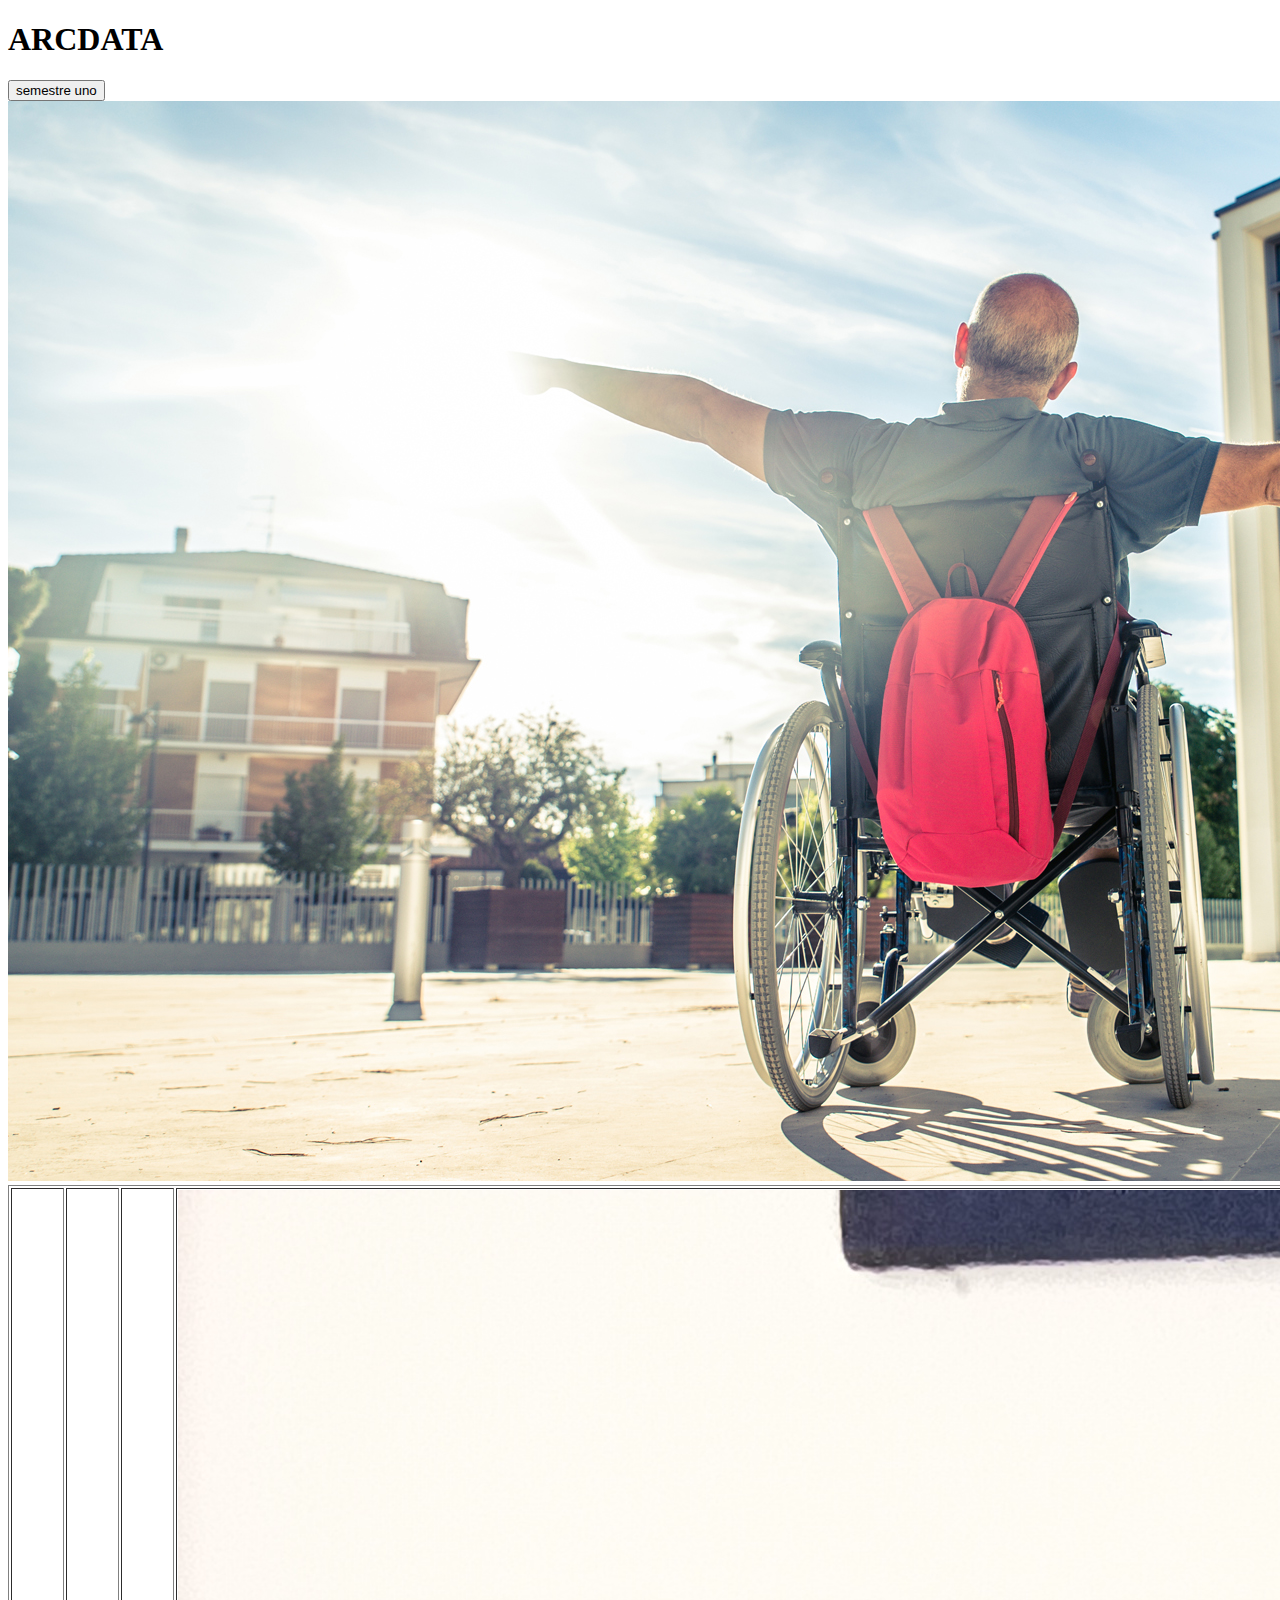
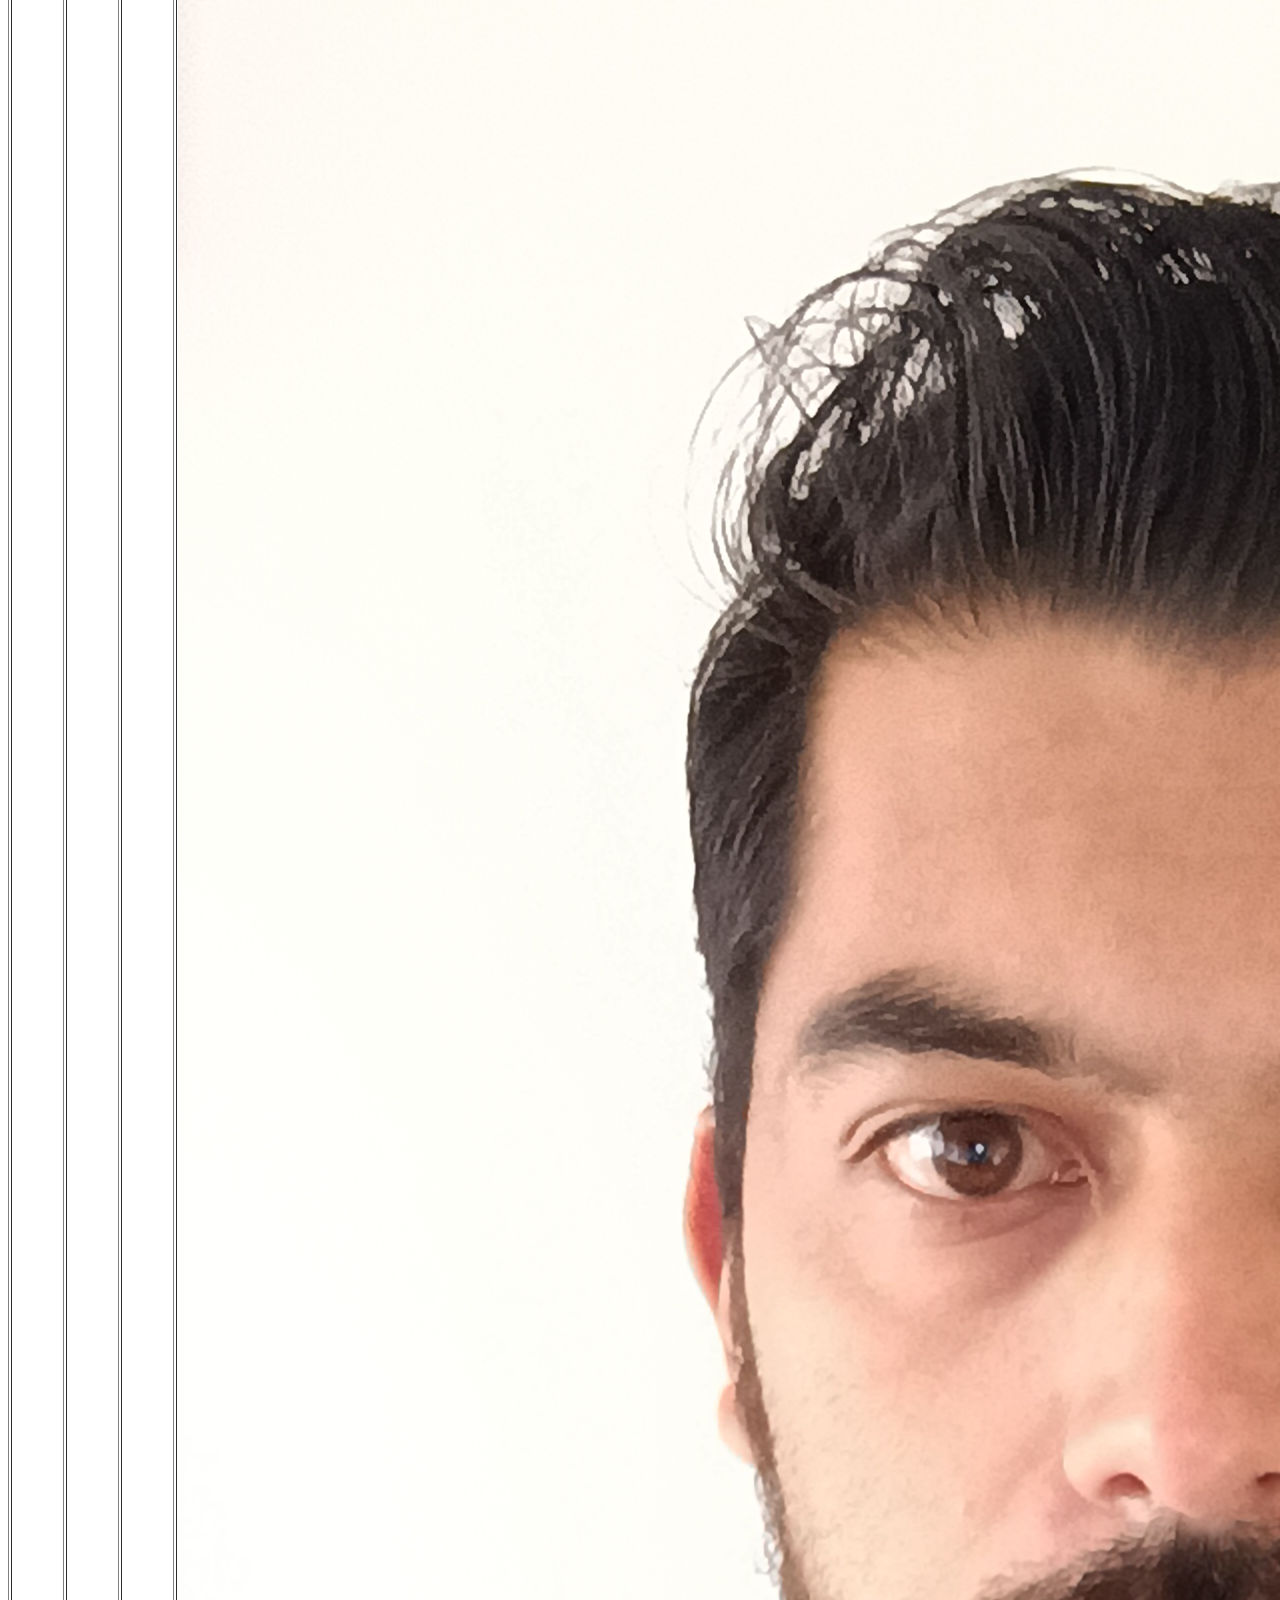
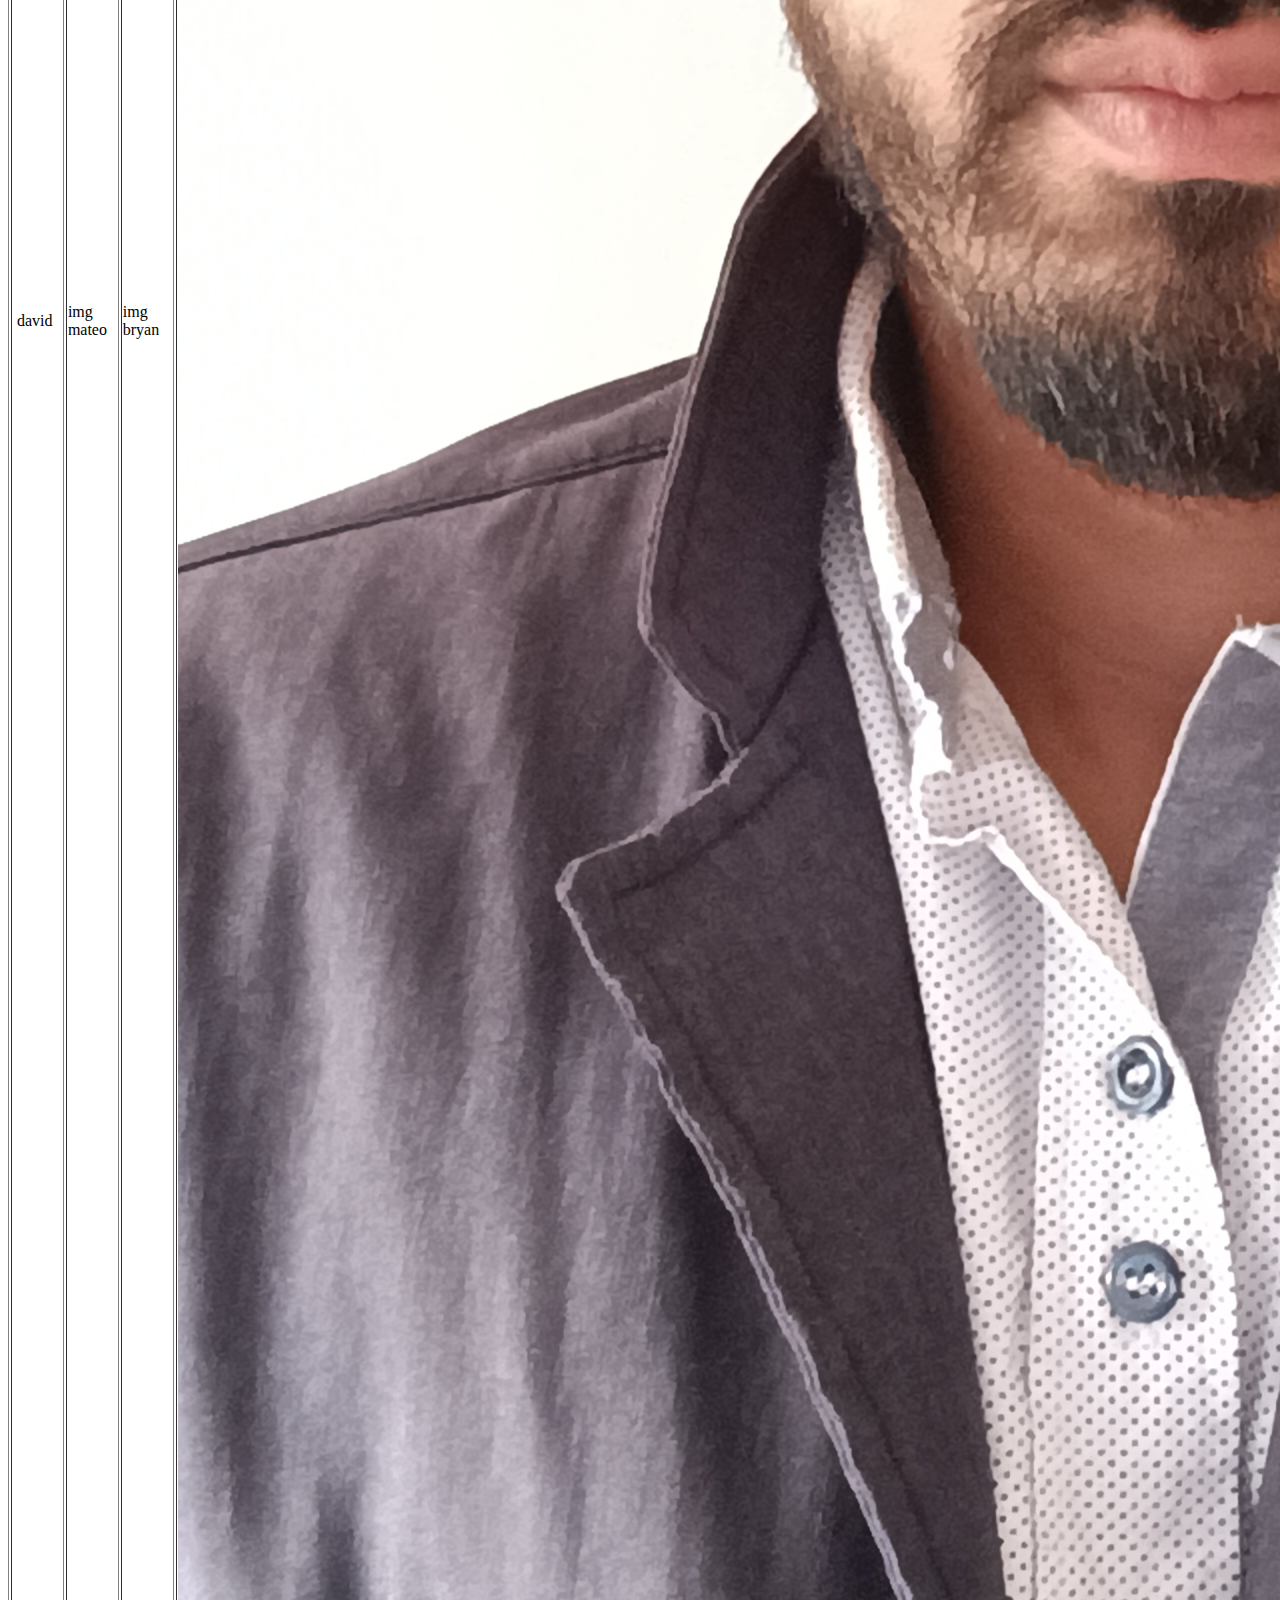
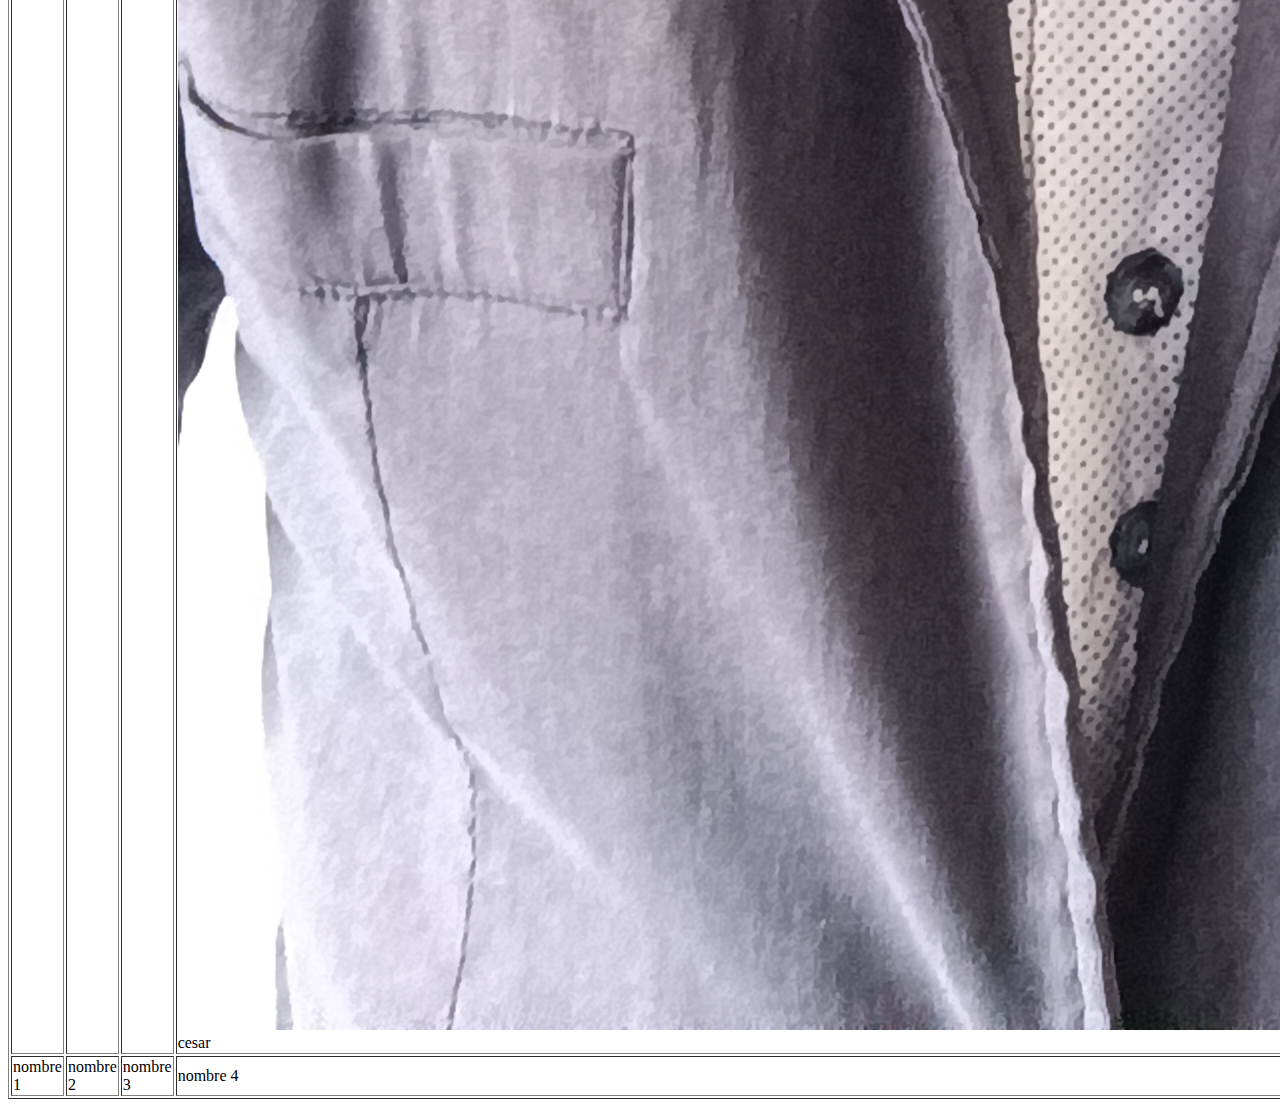
==== index.html @ c694d721 "version prueba" ====
<!DOCTYPE html>
<html lang="en">
<head>
    <meta charset="UTF-8">
    <meta name="viewport" content="width=device-width, initial-scale=1.0">
    <title>Document</title>
</head>
<body>

    <div>
      
        <h1> ARCDATA </h1>
        <a href="semestre1.html">
            <button>
                semestre uno 
            </button>
        </a>
        <img src="img/fondo1.jpg" alt="imgen que hace alusion ha una persona discapacitada">


    </div>
    <div>

        <table border="1">
            
            <tr>
                <td> <img src="" alt=""> david</td>
                <td> img mateo</td>
                <td> img bryan</td>
                <td> <img src="img/cesar.jpg" alt="foto de integrante cesar "> cesar</td>
            </tr>
            <tr>
                <td>nombre 1 </td>
                <td>nombre 2 </td>
                <td>nombre 3 </td>
                <td>nombre 4 </td>
            </tr>


        </table>


    </div>



</body>
</html>
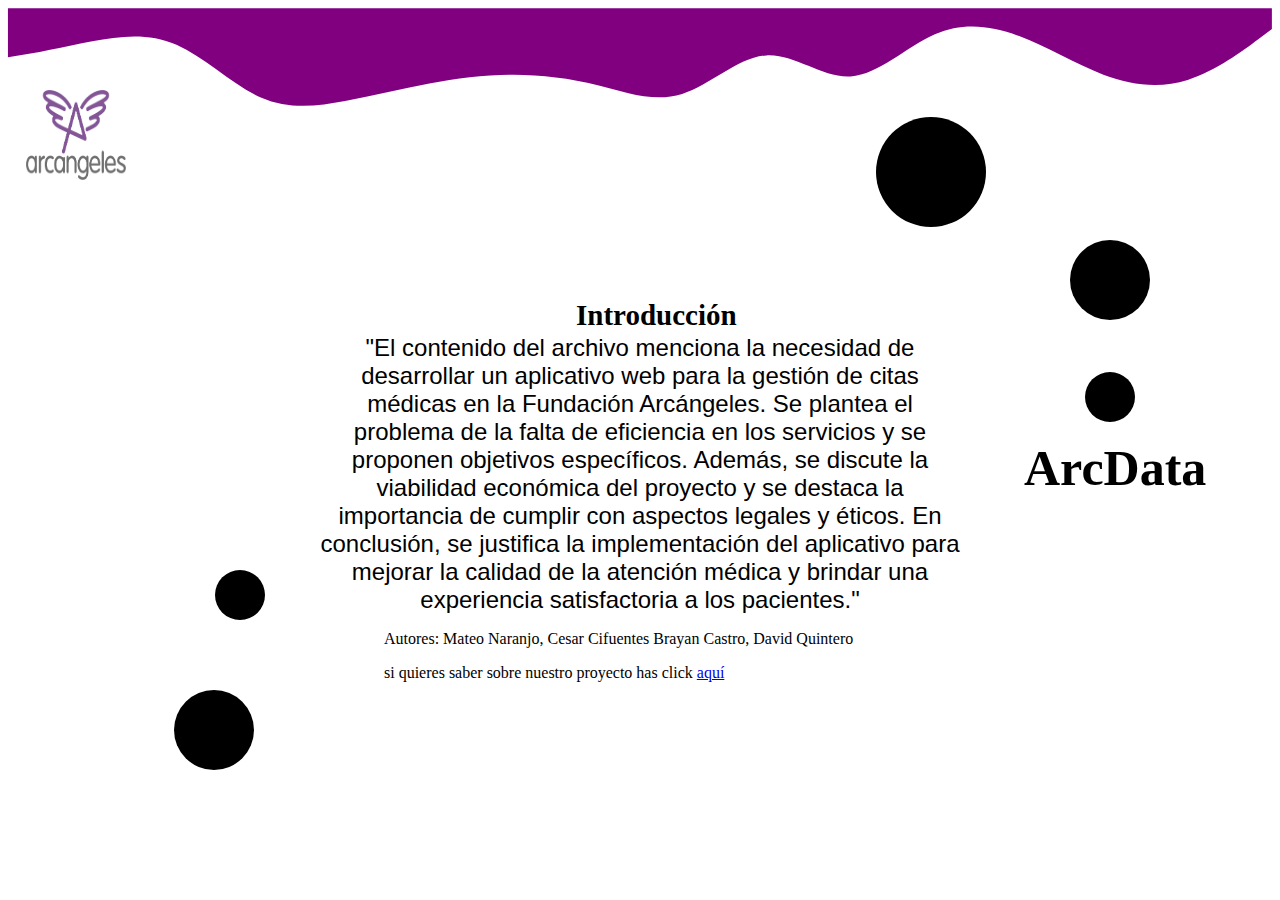
==== commit 59a2b28f: "Add files via upload" ====
--- a/index.html
+++ b/index.html
@@ -1,48 +1,113 @@
 <!DOCTYPE html>
 <html lang="en">
 <head>
-    <meta charset="UTF-8">
-    <meta name="viewport" content="width=device-width, initial-scale=1.0">
-    <title>Document</title>
+    
+       
+    <title>Proyecto ArcData</title>
+    <link rel="stylesheet" type="text/css" href="arcdata.css">
 </head>
-<body>
+<body class=>
+    <svg id="wave" style="transform:rotate(180deg); transition: 0.3s" viewBox="0 0 1440 120" version="1.1" xmlns="http://www.w3org/2000/svg">
+        <defs>
+            <linearGradient id="sw-gradient-0" x1="0" x2="0" y1="1" y2="0">
+                <stop stop-color="#800080" offset="0%"></stop>
+                <stop stop-color="#800080" offset="0%"></stop>
+                <stop stop-color="#800080" offset="100%"></stop>
+            </linearGradient>
+        </defs>
+        <path style="transform:translate(0, 0px); opacity:1" 
+        fill="url(#sw-gradient-0)"
+         d="M0,96L16,84C32,72,64,48,96,38C128,28,160,32,192,44C224,56,256,76,
+         288,88C320,100,352,104,384,90C416,76,448,44,480,42C512,40,544,68,576,
+         66C608,64,640,32,672,22C704,12,736,24,768,32C800,40,832,44,864,44C896,
+         44,928,40,960,34C992,28,1024,20,1056,14C1088,8,1120,4,1152,18C1184,32,
+         1216,64,1248,78C1280,92,1312,88,1344,82C1376,76,1408,68,1440,64C1472,60,
+         1504,60,1536,54C1568,48,1600,36,1632,34C1664,32,1696,40,1728,52C1760,64,
+         1792,80,1824,88C1856,96,1888,96,1920,98C1952,100,1984,104,2016,98C2048,92,
+         2080,76,2112,72C2144,68,2176,76,2208,84C2240,92,2272,100,2288,104L2304,108L2304,
+         120L2288,120C2272,120,2240,120,2208,120C2176,120,2144,120,2112,120C2080,120,2048,
+         120,2016,120C1984,120,1952,120,1920,120C1888,120,1856,120,1824,120C1792,120,1760,
+         120,1728,120C1696,120,1664,120,1632,120C1600,120,1568,120,1536,120C1504,120,1472,
+         120,1440,120C1408,120,1376,120,1344,120C1312,120,1280,120,1248,120C1216,120,1184,
+         120,1152,120C1120,120,1088,120,1056,120C1024,120,992,120,960,120C928,120,896,120,
+         864,120C832,120,800,120,768,120C736,120,704,120,672,120C640,120,608,120,576,120C544,
+         120,512,120,480,120C448,120,416,120,384,120C352,120,320,120,288,120C256,120,224,120,
+         192,120C160,120,128,120,96,120C64,120,32,120,16,120L0,120Z">
+        </path>
 
-    <div>
-      
-        <h1> ARCDATA </h1>
-        <a href="semestre1.html">
-            <button>
-                semestre uno 
-            </button>
-        </a>
-        <img src="img/fondo1.jpg" alt="imgen que hace alusion ha una persona discapacitada">
+   
+        
+    </svg>
+    <svg class="circle1" width="300" height="200">
+        <circle cx="150" cy="100"
+        r="40" fill="black">
 
+    </svg>
+    <svg class="circle2" width="300" height="200">
+        <circle cx="150" cy="100"
+        r="55" fill="black">
 
+    </svg>
+    <svg class="circle3" width="300" height="200">
+        <circle cx="150" cy="100"
+        r="25" fill="black">
+
+    </svg>
+    <svg class="circle4" width="300" height="200">
+        <circle cx="150" cy="100"
+        r="40" fill="black">
+
+    </svg>
+    
+    </svg>
+    <svg class="circle6" width="300" height="200">
+        <circle cx="150" cy="100"
+        r="25" fill="black">
+
+    </svg>
+   
+    <diV>
+         <h1 class="fuente">ArcData</h1>
+         <main> 
+            
+            <img class="arca" src="img/cropped-cropped-arcangeles-logo.png"  width="100px" height="90px" alt="Este es el logo de la fundación arcangeles">
+            <h3 class="int">Introducción</h3>
+            <p class="inicio">"El contenido del archivo menciona la necesidad de 
+                desarrollar un aplicativo web para la gestión de citas médicas en la Fundación Arcángeles. Se plantea el problema de la falta
+                de eficiencia en los servicios y se proponen objetivos específicos. Además, se discute la
+                viabilidad económica del proyecto y se destaca la importancia de cumplir con aspectos
+                legales y éticos. En conclusión, se justifica la implementación del aplicativo para mejorar
+                la calidad de la atención médica y brindar una experiencia satisfactoria a los pacientes."</p>
+
+            
+         </main>
+    </diV>
+    <div class="autoress">
+        <tr>
+            <th>Autores:</th>
+           
+            
+        </tr>
+        <tr>
+          <td>Mateo</td>
+          <td>Naranjo,</td>  
+        </tr>
+        <tr>
+            <td>Cesar </td>
+            <td>Cifuentes</td>
+        </tr>
+        <tr>
+            <td>Brayan</td>
+            <td>Castro,</td>
+        </tr>
+        <tr>
+            <td>David</td>
+            <td>Quintero</td>
+        </tr>
+        <p>si quieres saber sobre nuestro proyecto has click <a href="semtre1.html">aquí</a></p>
     </div>
-    <div>
-
-        <table border="1">
-            
-            <tr>
-                <td> <img src="" alt=""> david</td>
-                <td> img mateo</td>
-                <td> img bryan</td>
-                <td> <img src="img/cesar.jpg" alt="foto de integrante cesar "> cesar</td>
-            </tr>
-            <tr>
-                <td>nombre 1 </td>
-                <td>nombre 2 </td>
-                <td>nombre 3 </td>
-                <td>nombre 4 </td>
-            </tr>
-
-
-        </table>
-
-
-    </div>
-
-
-
+    <div class="forma"></div>
+    
+    
 </body>
 </html>--- a/arcdata.css
+++ b/arcdata.css
@@ -0,0 +1,480 @@
+.inicio{
+    font-family:Arial;
+    position: absolute;
+            top: 50%;
+            left: 50%;
+            transform: translate(-50%, -50%);
+            text-align: center;
+            font-size: 24px;
+    
+}
+
+.autoress{
+    position: absolute;
+        top: 70%;
+        left: 30%;
+}
+
+.fuente{
+    position:absolute;
+        top: 45%;
+        left: 80%;
+        font-size: 50px;
+        text-decoration: none;
+        font-family:  'Times New Roman';
+    
+}
+
+.int{
+    position: absolute;
+        top: 30%;
+        left: 45%;
+        font-size: 29px;
+        display: flex;
+        flex-wrap: wrap;
+}
+
+body{
+    background-color: white;
+}
+
+.arca{
+    position: absolute;
+        top:10%;
+        left:2%;
+}
+.circle1{
+    position:absolute;
+        top: 20%;
+        left: 75%;
+}
+
+.circle2{
+    position: absolute;
+        top: 8%;
+        left: 61%;
+
+
+}
+
+.circle3{
+    position:absolute ;
+        top: 33%;
+        left: 75%;
+
+}
+
+.circle4{
+    position:absolute;
+        top: 70%;
+        left: 5%;
+}
+
+.circle6{
+    position:absolute ;
+        top: 55%;
+        left: 7%;
+
+}
+
+.circle7{
+    position:absolute;
+        top: 20%;
+        left: 87%;
+}
+
+.circle8{
+    position: absolute;
+        top: 40%;
+        left: 75%;
+
+
+}
+
+.circle9{
+    position:absolute ;
+        top: 15%;
+        left: 70%;
+
+}
+
+.circle10{
+    position:absolute;
+        top: 45%;
+        left: 20%;
+}
+
+
+
+
+
+
+.circle11{
+    position:absolute ;
+        top: 120%;
+        left: 7%;
+
+}
+
+
+.fuente2{
+    
+    position: absolute;
+        top: 3%;
+        left: 5%;
+        font-size: 50px;
+        text-decoration: none;
+        color: black;
+        
+}
+
+.regresar{
+    font-family:Arial;
+    position: absolute;
+            top: 50%;
+            left: 50%;
+            transform: translate(-50%, -50%);
+            text-align: center;
+            font-size: 24px;
+    
+}
+
+.siguiente{
+    font-family:Arial;
+    position: absolute;
+            top: 2%;
+            left: 90%;
+            transform: translate(-50%, -50%);
+            text-align: center;
+            font-size: 20px;
+            color: white;
+            text-decoration: none;
+    
+}
+
+.anterior{
+    font-family:Arial;
+    position: absolute;
+    top: 2%;
+    left: 5%;
+    transform: translate(-50%, -50%);
+    text-align: center;
+    font-size: 20px;
+    color: white;
+    text-decoration: none;
+}
+
+.rect1{
+    position: absolute;
+    top: 2%;
+    left: 1.5%;
+}
+
+.rect2{
+    position: absolute;
+    top: 2%;
+    left: 86.5%;
+}
+
+.e-r{
+    position: absolute;
+    top:14%;
+    left:10%;
+    width: 1200px ;
+    height: 1400px ;
+}
+
+.ob{
+    position: absolute;
+        top: 20%;
+        left: 30%;
+        font-size: 40px;
+        
+}
+
+.objetivos{
+    position: absolute;
+        top: 30%;
+        left: 20%;
+        font-size: 24px;
+        font-family: Arial;
+        width: 800px;
+}
+
+.es{
+    position: absolute;
+        top:45% ;
+        left:25% ;
+        font-size:40px ;
+
+
+}
+
+.especificos1{
+    position: absolute;
+        top: 55%;
+        left: 20%;
+        font-size: 24px;
+        font-family: Arial ;
+        width: 800px;
+        height: 1200px;
+
+}
+
+.especificos2{
+    position: absolute;
+        top: 60%;
+        left: 20%;
+        font-size: 24px;
+        font-family: Arial ;
+        width: 800px;
+        height: 1200px;
+
+}
+
+.especificos3{
+    position: absolute;
+        top: 67%;
+        left: 20%;
+        font-size: 24px;
+        font-family: Arial ;
+        width: 800px;
+        height: 1200px;
+
+}
+
+.pro{
+    position: absolute;
+        top:10% ;
+        left:30% ;
+        font-size:40px ;
+
+
+}
+
+.problema{
+    position: absolute;
+        top: 20%;
+        left: 20%;
+        font-size: 24px;
+        font-family:'Segoe UI';
+        width: 800px;
+        height: 1200px;
+}
+
+.just{
+    position: absolute;
+        top:35% ;
+        left:25% ;
+        font-size:40px ;
+
+
+}
+
+.Justificacion{
+    position: absolute;
+        top: 42%;
+        left: 20%;
+        font-size: 24px;
+        font-family: 'Segoe UI' ;
+        width: 800px;
+        height: 1200px;
+}
+
+.via{
+    position: absolute;
+        top:20% ;
+        left:25% ;
+        font-size:40px ;
+}
+.viabilidad{
+    position: absolute;
+        top: 30%;
+        left: 20%;
+        font-size: 24px;
+        font-family: 'Segoe UI' ;
+        width: 800px;
+        height: 1200px;
+}
+.marco{
+    position:absolute;
+        top:120% ;
+        left:25% ;
+        font-size:40px ;
+       
+        
+}
+.marcoteorico{
+    position: absolute;
+        top: 130%;
+        left: 20%;
+        font-size: 24px;
+        font-family: 'Segoe UI' ;
+        width: 800px;
+        height: 1200px;
+}
+.antecedentes{
+    position: absolute;
+        top:145% ;
+        left:20% ;
+        font-size:40px ;
+}
+.antecedentesdelainvestigacion{
+    position: absolute;
+        top: 155%;
+        left: 20%;
+        font-size: 24px;
+        font-family: 'Segoe UI' ;
+        width: 800px;
+        height: 1200px;
+}
+.bases{
+    position: absolute;
+        top:240% ;
+        left:20% ;
+        font-size:40px ;
+}
+.basesteoricas{
+    position: absolute;
+        top: 250%;
+        left: 20%;
+        font-size: 24px;
+        font-family: 'Segoe UI' ;
+        width: 800px;
+        height: 1200px;
+}.avances{
+    position: absolute;
+        top:300%;
+        left:20% ;
+        font-size:40px ;
+}
+.avancestecno{
+    position: absolute;
+        top: 310%;
+        left: 20%;
+        font-size: 24px;
+        font-family: 'Segoe UI' ;
+        width: 800px;
+        height: 1200px;
+}
+
+.tablas{
+    position: absolute;
+        top: -15%; 
+        left: 32%; 
+        width: 900px;
+        height: 1200px
+
+}
+
+.circle12{
+    position: absolute;
+        top:10% ;
+        left:85% ;
+}
+
+.obb{
+    position: absolute;
+        top:40%;
+        left: 65%;
+        width: 700px;
+        
+}
+
+.tera{
+    position: absolute;
+        top:50% ;
+        left:80% ;
+        width: 300px;
+}
+
+.viabili{
+    position: absolute;
+        top:15% ;
+        left:7% ;
+        width:100px ;
+}
+
+.web{
+    position: absolute;
+        top:120% ;
+        left:80% ;
+        width: 100px;
+}
+
+.html{
+    position: absolute;
+        top:190% ;
+        left:80% ;
+        width: 100px;
+}
+
+.salud{
+    position: absolute;
+        top:270% ;
+        left:80% ;
+        width: 100px;
+}
+
+.sup1{
+    position: absolute;
+        top:270% ;
+        left:80% ;
+        width: 100px;
+}
+
+.inf1{
+    position: absolute;
+        top:343% ;
+        left:65% ;
+        width: 150px;
+}
+
+.dato{
+    position: absolute;
+        top:15% ;
+        left:7% ;
+        width: 150px;
+}
+
+.elipse{
+    position: absolute;
+        top: 5%;
+        left:18% ;
+        width: 30px;
+        height: 3200px;
+}
+
+.primero{
+    width: 1400px;
+    
+
+}
+.segundo{
+    width: 1400px;
+}
+.tercero{
+    width: 1400px;
+}
+.cuarto{
+    width: 1400px;
+}
+.quinto{
+    width: 1400px;
+}
+.sexto{
+    width: 1400px;
+}
+.septimo{
+    width: 1400px;
+}
+.octavo{
+    width: 1400px;
+}
+.noveno{
+    width: 1400px;
+}
+
+
+  
+  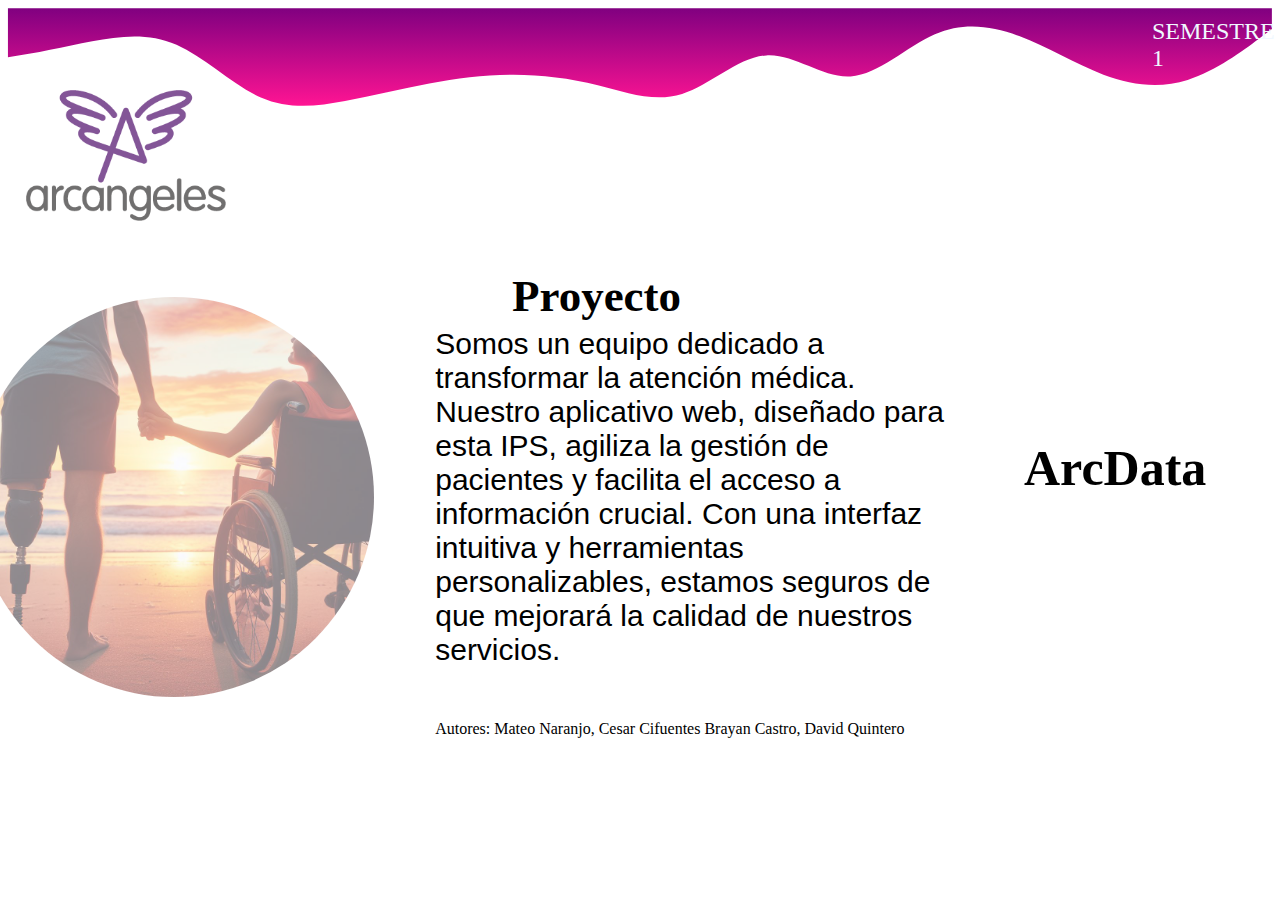
==== commit 6fdbb818: "Add files via upload" ====
--- a/index.html
+++ b/index.html
@@ -2,17 +2,17 @@
 <html lang="en">
 <head>
     
-       
+    <meta charset="UTF-8"> 
     <title>Proyecto ArcData</title>
     <link rel="stylesheet" type="text/css" href="arcdata.css">
 </head>
 <body class=>
     <svg id="wave" style="transform:rotate(180deg); transition: 0.3s" viewBox="0 0 1440 120" version="1.1" xmlns="http://www.w3org/2000/svg">
         <defs>
-            <linearGradient id="sw-gradient-0" x1="0" x2="0" y1="1" y2="0">
+            <linearGradient id="sw-gradient-0" x1="-1" x2="-1" y1="1" y2="0">
                 <stop stop-color="#800080" offset="0%"></stop>
                 <stop stop-color="#800080" offset="0%"></stop>
-                <stop stop-color="#800080" offset="100%"></stop>
+                <stop stop-color="#FF1493" offset="100%"></stop>
             </linearGradient>
         </defs>
         <path style="transform:translate(0, 0px); opacity:1" 
@@ -38,47 +38,19 @@
    
         
     </svg>
-    <svg class="circle1" width="300" height="200">
-        <circle cx="150" cy="100"
-        r="40" fill="black">
-
-    </svg>
-    <svg class="circle2" width="300" height="200">
-        <circle cx="150" cy="100"
-        r="55" fill="black">
-
-    </svg>
-    <svg class="circle3" width="300" height="200">
-        <circle cx="150" cy="100"
-        r="25" fill="black">
-
-    </svg>
-    <svg class="circle4" width="300" height="200">
-        <circle cx="150" cy="100"
-        r="40" fill="black">
-
-    </svg>
     
-    </svg>
-    <svg class="circle6" width="300" height="200">
-        <circle cx="150" cy="100"
-        r="25" fill="black">
-
-    </svg>
    
     <diV>
-         <h1 class="fuente">ArcData</h1>
+         
          <main> 
+            <h1 class="fuente">ArcData</h1>
+        
             
-            <img class="arca" src="img/cropped-cropped-arcangeles-logo.png"  width="100px" height="90px" alt="Este es el logo de la fundación arcangeles">
-            <h3 class="int">Introducción</h3>
-            <p class="inicio">"El contenido del archivo menciona la necesidad de 
-                desarrollar un aplicativo web para la gestión de citas médicas en la Fundación Arcángeles. Se plantea el problema de la falta
-                de eficiencia en los servicios y se proponen objetivos específicos. Además, se discute la
-                viabilidad económica del proyecto y se destaca la importancia de cumplir con aspectos
-                legales y éticos. En conclusión, se justifica la implementación del aplicativo para mejorar
-                la calidad de la atención médica y brindar una experiencia satisfactoria a los pacientes."</p>
-
+            <img class="arca" src="img/cropped-cropped-arcangeles-logo.png"  width="200px"  alt="Este es el logo de la fundación arcangeles">
+            <img class="nuevo" src="img/nuevp.png" alt="">
+            <h3 class="int">Proyecto </h3>
+            <p  class="inicio">Somos un equipo dedicado a transformar la atención médica. Nuestro aplicativo web, diseñado para esta IPS, agiliza la gestión de pacientes y facilita el acceso a información crucial. Con una interfaz intuitiva y herramientas personalizables, estamos seguros de que mejorará la calidad de nuestros servicios.</p>
+                <p c> <a Class="SEM" href="semtre1.html">SEMESTRE 1</a></p>
             
          </main>
     </diV>
@@ -104,7 +76,7 @@
             <td>David</td>
             <td>Quintero</td>
         </tr>
-        <p>si quieres saber sobre nuestro proyecto has click <a href="semtre1.html">aquí</a></p>
+        
     </div>
     <div class="forma"></div>
     
--- a/arcdata.css
+++ b/arcdata.css
@@ -3,9 +3,9 @@
     position: absolute;
             top: 50%;
             left: 50%;
-            transform: translate(-50%, -50%);
-            text-align: center;
-            font-size: 24px;
+            transform: translate(-45%, -50%);
+            
+            font-size: 35px;
     
 }
 
@@ -27,9 +27,9 @@
 
 .int{
     position: absolute;
-        top: 30%;
-        left: 45%;
-        font-size: 29px;
+        top: 25%;
+        left: 40%;
+        font-size: 45px;
         display: flex;
         flex-wrap: wrap;
 }
@@ -42,6 +42,7 @@
     position: absolute;
         top:10%;
         left:2%;
+        
 }
 .circle1{
     position:absolute;
@@ -104,18 +105,12 @@
         left: 20%;
 }
 
-
-
-
-
-
 .circle11{
     position:absolute ;
         top: 120%;
         left: 7%;
 
 }
-
 
 .fuente2{
     
@@ -177,11 +172,12 @@
 }
 
 .e-r{
-    position: absolute;
-    top:14%;
-    left:10%;
+    
     width: 1200px ;
     height: 1400px ;
+    display: block;
+        margin-left: auto;
+        margin-right: auto;
 }
 
 .ob{
@@ -360,10 +356,13 @@
 
 .tablas{
     position: absolute;
-        top: -15%; 
-        left: 32%; 
-        width: 900px;
-        height: 1200px
+        top: 5%;
+    display: block;
+        margin-left: 25%;
+        margin-right: auto;
+        
+        
+        height: 1500px
 
 }
 
@@ -447,34 +446,476 @@
 
 .primero{
     width: 1400px;
-    
-
-}
+    display: block;
+        margin-left: auto;
+        margin-right: auto;
+}
+
 .segundo{
     width: 1400px;
-}
+    display: block;
+        margin-left: auto;
+        margin-right: auto;
+}
+
 .tercero{
     width: 1400px;
-}
+    display: block;
+        margin-left: auto;
+        margin-right: auto;
+}
+
 .cuarto{
     width: 1400px;
-}
+    display: block;
+        margin-left: auto;
+        margin-right: auto;
+}
+
 .quinto{
     width: 1400px;
-}
+    display: block;
+        margin-left: auto;
+        margin-right: auto;
+}
+
 .sexto{
     width: 1400px;
-}
+    display: block;
+        margin-left: auto;
+        margin-right: auto;
+}
+
 .septimo{
     width: 1400px;
-}
+    display: block;
+        margin-left: auto;
+        margin-right: auto;
+}
+
 .octavo{
     width: 1400px;
-}
+    display: block;
+        margin-left: auto;
+        margin-right: auto;
+}
+
 .noveno{
     width: 1400px;
-}
-
-
-  
-  +    display: block;
+        margin-left: auto;
+        margin-right: auto;
+}
+
+
+.costos{
+    font-size: 40px;
+    text-align: center;
+          
+}
+
+.modelo{
+    font-size: 40px;
+    text-align: center;
+}
+
+.relacional{
+    font-size: 40px;
+    text-align: center;
+}
+
+.circle20{
+    position: absolute;
+    top: 45%;
+    left: 15%;
+}
+
+@media screen and (max-width: 768px) {
+   
+}
+
+
+
+@media screen and (min-width: 1491px) {
+    /* presentacion*/
+    .inicio{
+        font-family:Arial;
+        position: absolute;
+                top: 50%;
+                left: 50%;
+                transform: translate(-40%, -45%);
+                width: 40%;
+                font-size: 30px;
+        
+    }
+    .nuevo{
+        position: absolute;
+            top: 30%;
+            left:-2%;
+            width: 400px;
+            border-radius: 50%;
+            opacity: 0.5;}
+    
+    .autoress{
+        position: absolute;
+            top: 80%;
+            left: 34%;
+    }
+    
+    .fuente{
+        position:absolute;
+            top: 45%;
+            left: 80%;
+            font-size: 50px;
+            text-decoration: none;
+            font-family:  'Times New Roman';
+        
+    }
+    
+    .int{
+        position: absolute;
+            top: 25%;
+            left: 40%;
+            font-size: 45px;
+            display: flex;
+            flex-wrap: wrap;
+    }
+
+    .nuevo{
+        position: absolute;
+            top: 30%;
+            left:-2%;
+            width: 600px;
+            border-radius: 50%;
+            opacity: 0.5;
+
+    
+    
+    
+    
+    }
+    .SEM{
+        position: absolute;
+            top: 2%;
+            left:90%;
+            font-size: 24px;
+            text-decoration: none;
+            color: aliceblue;
+
+    }
+
+    /* pregunta problema y justificacion  */
+
+    .pro{
+        position: absolute;
+            top:10% ;
+            left:30% ;
+            font-size:40px ;
+    
+    
+    }
+    
+    .problema{
+        position: absolute;
+            top: 20%;
+            left: 20%;
+            font-size: 24px;
+            font-family:'Segoe UI';
+            width: 800px;
+            height: 1200px;
+    }
+    
+    .just{
+        position: absolute;
+            top:35% ;
+            left:25% ;
+            font-size:40px ;
+    
+    
+    }
+    
+    .Justificacion{
+        position: absolute;
+            top: 42%;
+            left: 20%;
+            font-size: 24px;
+            font-family: 'Segoe UI' ;
+            width: 800px;
+            height: 1200px;
+    }
+
+    .tera{
+        position: absolute;
+            top:50% ;
+            left:70% ;
+            width: 500px;
+    }
+    
+    /*viabilidad y marco teorico*/
+    
+    .via{
+        position: absolute;
+            top:20% ;
+            left:25% ;
+            font-size:40px ;
+    }
+    .viabilidad{
+        position: absolute;
+            top: 30%;
+            left: 20%;
+            font-size: 24px;
+            font-family: 'Segoe UI' ;
+            width: 800px;
+            height: 1200px;
+    }
+    .marco{
+        position:absolute;
+            top:100% ;
+            left:25% ;
+            font-size:40px ;
+           
+            
+    }
+    .marcoteorico{
+        position: absolute;
+            top: 110%;
+            left: 20%;
+            font-size: 24px;
+            font-family: 'Segoe UI' ;
+            width: 800px;
+            height: 1200px;
+    }
+    .antecedentes{
+        position: absolute;
+            top:125% ;
+            left:20% ;
+            font-size:40px ;
+    }
+    .antecedentesdelainvestigacion{
+        position: absolute;
+            top: 135%;
+            left: 20%;
+            font-size: 24px;
+            font-family: 'Segoe UI' ;
+            width: 800px;
+            height: 1200px;
+    }
+    .bases{
+        position: absolute;
+            top:205% ;
+            left:20% ;
+            font-size:40px ;
+    }
+    .basesteoricas{
+        position: absolute;
+            top: 215%;
+            left: 20%;
+            font-size: 24px;
+            font-family: 'Segoe UI' ;
+            width: 800px;
+            height: 1200px;
+    }.avances{
+        position: absolute;
+            top:260%;
+            left:20% ;
+            font-size:40px ;
+    }
+    .avancestecno{
+        position: absolute;
+            top: 270%;
+            left: 20%;
+            font-size: 24px;
+            font-family: 'Segoe UI' ;
+            width: 800px;
+            height: 1200px;
+    }
+    
+    .viabili{
+        position: absolute;
+            top:15% ;
+            left:7% ;
+            width:200px ;
+    }
+    
+    .web{
+        position: absolute;
+            top:120% ;
+            left:80% ;
+            width: 300px;
+    }
+    
+    .html{
+        position: absolute;
+            top:190% ;
+            left:80% ;
+            width: 300px;
+    }
+    
+    .salud{
+        position: absolute;
+            top:270% ;
+            left:80% ;
+            width: 300px;
+    }
+    
+    .sup1{
+        position: absolute;
+            top:270% ;
+            left:80% ;
+            width: 100px;
+    }
+    
+    .inf1{
+        position: absolute;
+            top:300% ;
+            left:60% ;
+            width: 140px;
+    }
+    
+}
+
+@media screen and (max-width: 1490px) {
+    /*presentación*/
+    .inicio{
+        font-family:Arial;
+        position: absolute;
+                top: 50%;
+                left: 50%;
+                transform: translate(-40%, -45%);
+                width: 40%;
+                font-size: 30px;
+        
+    }
+    .nuevo{
+        position: absolute;
+            top: 30%;
+            left:-2%;
+            width: 400px;
+            border-radius: 50%;
+            opacity: 0.5;}
+    
+    .autoress{
+        position: absolute;
+            top: 80%;
+            left: 34%;
+    }
+    
+    .fuente{
+        position:absolute;
+            top: 45%;
+            left: 80%;
+            font-size: 50px;
+            text-decoration: none;
+            font-family:  'Times New Roman';
+        
+    }
+    
+    .int{
+        position: absolute;
+            top: 25%;
+            left: 40%;
+            font-size: 45px;
+            display: flex;
+            flex-wrap: wrap;
+    }
+
+    .nuevo{
+        position: absolute;
+            top: 33%;
+            left:-2%;
+            width: 400px;
+            border-radius: 50%;
+            opacity: 0.5;
+
+    
+    
+    
+    
+    }
+    .SEM{
+        position: absolute;
+            top: 2%;
+            left:90%;
+            font-size: 24px;
+            text-decoration: none;
+            color: aliceblue;
+        }
+
+    /*pregunta problema y justificación*/
+    
+    .tera{
+        position: absolute;
+            top:60% ;
+            left:75% ;
+            width: 300px;
+    
+    }
+
+    .pro{
+        position: absolute;
+            top:10% ;
+            left:30% ;
+            font-size:35px ;
+    
+    
+    }
+    
+    .problema{
+        position: absolute;
+            top: 18%;
+            left: 20%;
+            font-size: 22px;
+            font-family:'Segoe UI';
+            width: 700px;
+            
+    }
+    
+    .just{
+        position: absolute;
+            top:30% ;
+            left:25% ;
+            font-size:40px ;
+    
+    
+    }
+    
+    .Justificacion{
+        position: absolute;
+            top: 38%;
+            left: 20%;
+            font-size: 22px;
+            font-family: 'Segoe UI' ;
+            width: 800px;
+            height: 1200px;
+    }
+
+    /*viabilidad y marco teorico */
+
+    .viabili{
+        position: absolute;
+            top:15% ;
+            left:7% ;
+            width:200px ;
+    }
+    
+    .web{
+        position: absolute;
+            top:120% ;
+            left:80% ;
+            width: 250px;
+    }
+    
+    .html{
+        position: absolute;
+            top:190% ;
+            left:80% ;
+            width: 250px;
+    }
+    
+    .salud{
+        position: absolute;
+            top:270% ;
+            left:80% ;
+            width: 250px;
+    }
+}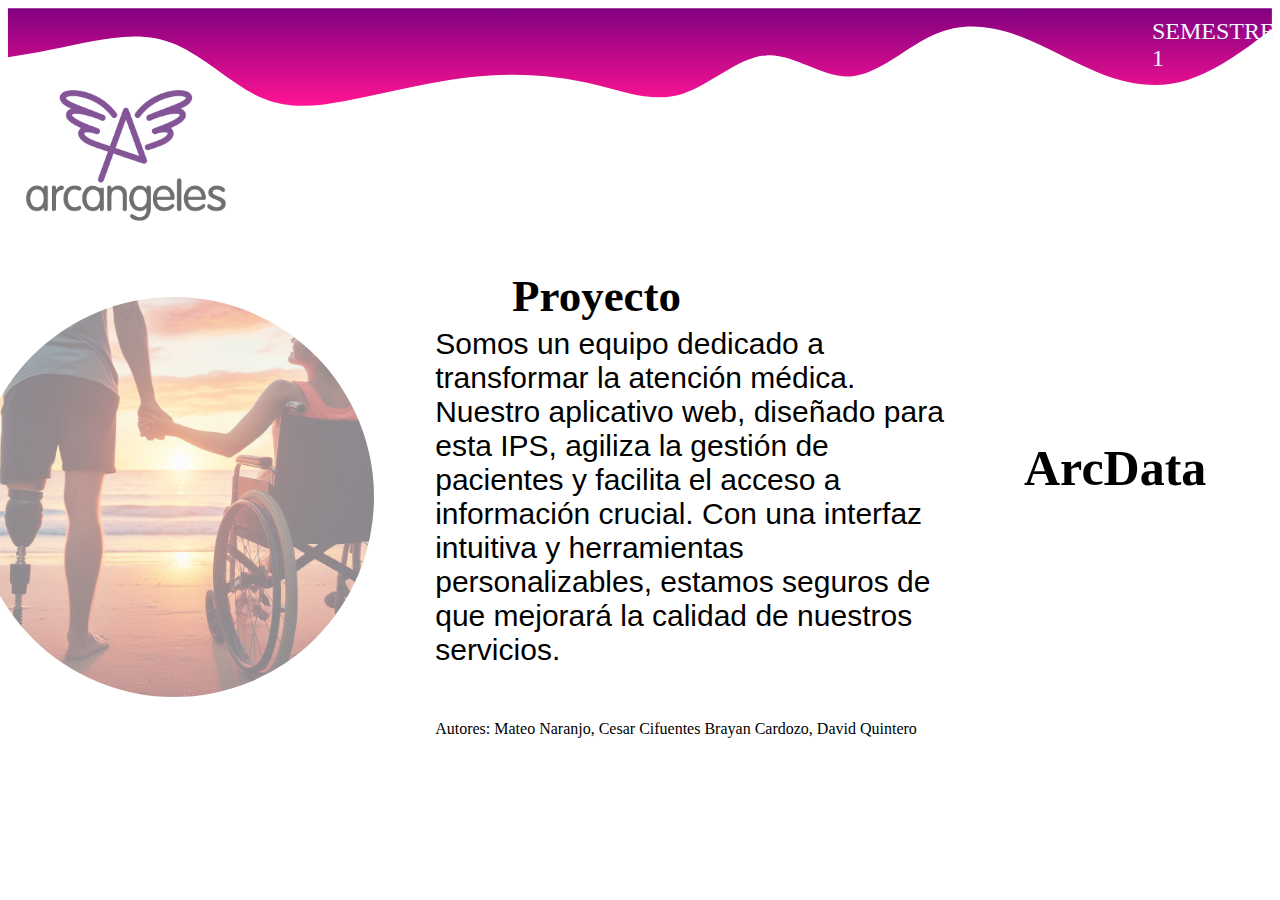
==== commit 9f0136ff: "ajuste texto" ====
--- a/index.html
+++ b/index.html
@@ -70,7 +70,7 @@
         </tr>
         <tr>
             <td>Brayan</td>
-            <td>Castro,</td>
+            <td>Cardozo,</td>
         </tr>
         <tr>
             <td>David</td>
